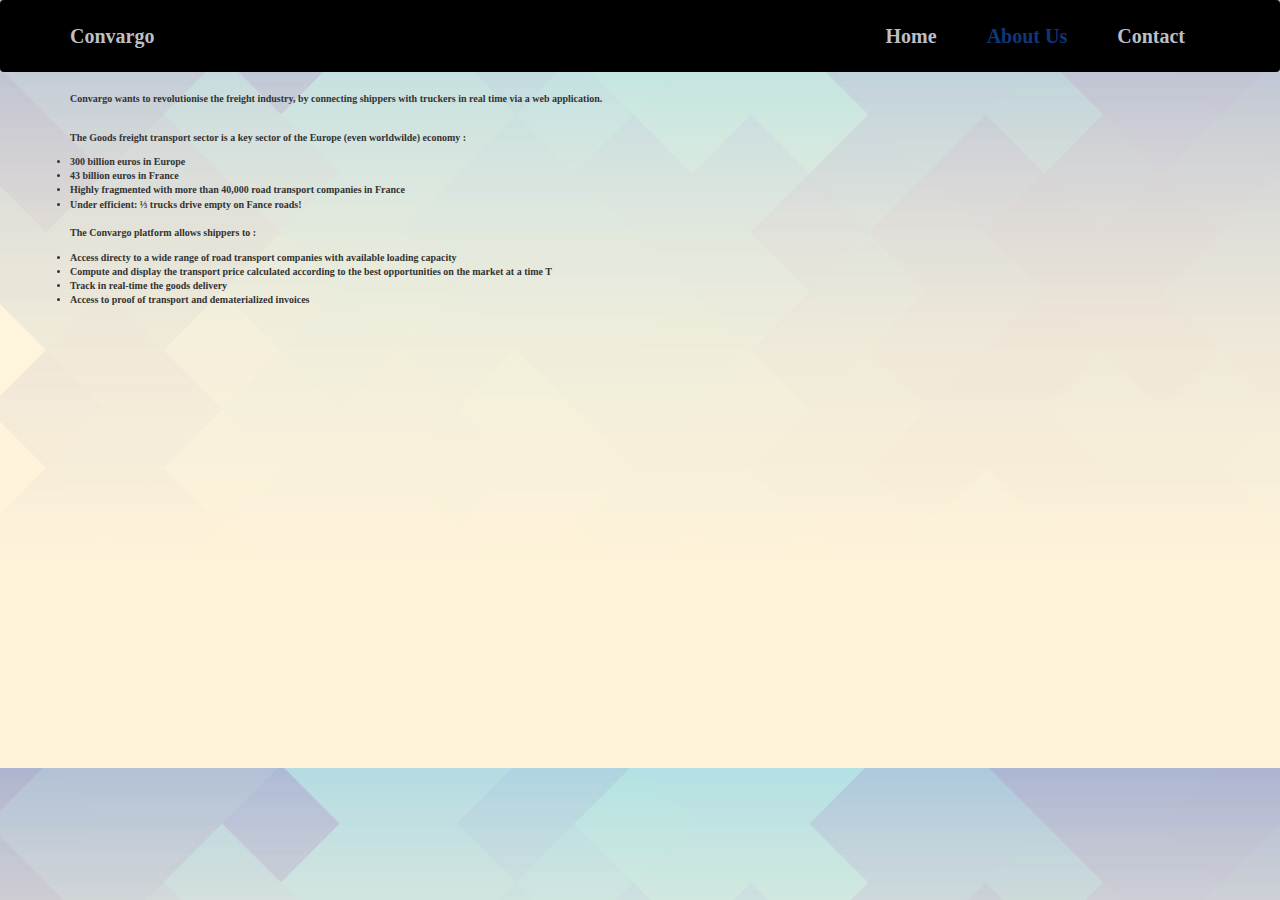
==== public/about.html @ 03313760 "feat(AboutUs) : Adding a html page About Us that contains information about Convardo" ====
<!DOCTYPE html>
<html>

<head>
  <title>Convargo</title>
  <!-- Latest compiled and minified CSS -->
  <link rel="stylesheet" href="https://maxcdn.bootstrapcdn.com/bootstrap/3.3.7/css/bootstrap.min.css">

  <!-- jQuery library -->
  <script src="https://ajax.googleapis.com/ajax/libs/jquery/3.2.1/jquery.min.js"></script>

  <!-- Latest compiled JavaScript -->
  <script src="https://maxcdn.bootstrapcdn.com/bootstrap/3.3.7/js/bootstrap.min.js"></script>

  <link rel="stylesheet" href="css/style.css">
</head>

<body id="about-page">
  <nav class="navbar navbar-expand-sm">
    <div class="container">
      <div class="navbar-header">
        <a class="navbar-brand" href="#">Convargo</a>
      </div>
      <ul class="nav navbar-nav">
        <li ><a href="index.html">Home</a></li>
        <li class="active"><a href="#">About Us</a></li>
        <li><a href="#">Contact</a></li>
      </ul>
    </div>
  </nav>

  <div class="about container">
    <p>Convargo wants to revolutionise the freight industry, by connecting shippers with truckers in real time via a web application.</p>
    <br>
    <p>The Goods freight transport sector is a key sector of the Europe (even worldwilde) economy :</p>
    <li>300 billion euros in Europe</li>
    <li>43 billion euros in France</li>
    <li>Highly fragmented with more than 40,000 road transport companies in France</li>
    <li>Under efficient: ⅓ trucks drive empty on Fance roads!</li>
    <br>
    <p>The Convargo platform allows shippers to :</p>
    <li>Access directy to a wide range of road transport companies with available loading capacity</li>
    <li>Compute and display the transport price calculated according to the best opportunities on the market at a time T</li>
    <li>Track in real-time the goods delivery</li>
    <li>Access to proof of transport and dematerialized invoices</li>


  </div>



</body>


</html>
---- public/css/style.css ----
.navbar{
  background-color: black;
}


.navbar a{
    color: #bcbfc4 !important;
    font-size: 20px;
    font-family: verdana;
    font-weight: bold;
    margin: 10px;
}
.navbar-nav{
  float:right;
}
.active a{
  color:#0f377a !important;
  background: none;
}

#about-page{
  background : url("../img/about_us_background.jpg");
}

.about{
  font-weight: bold;
  font-size: 10px;
  font-family: verdana;
  
}
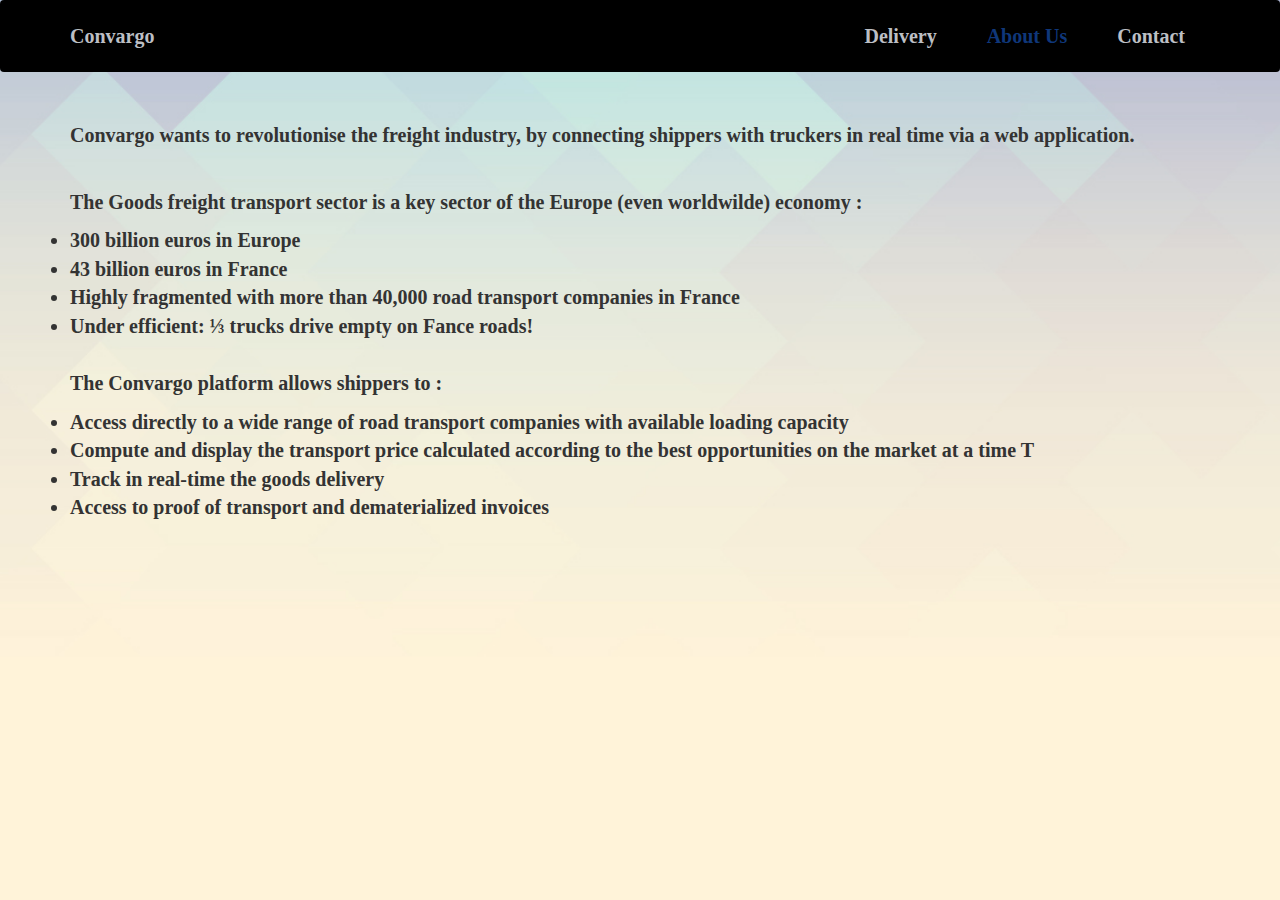
==== commit 790f918d: "feat(Home) : Adding a Home Page" ====
--- a/public/about.html
+++ b/public/about.html
@@ -19,17 +19,18 @@
   <nav class="navbar navbar-expand-sm">
     <div class="container">
       <div class="navbar-header">
-        <a class="navbar-brand" href="#">Convargo</a>
+        <a class="navbar-brand" href="home.html">Convargo</a>
       </div>
       <ul class="nav navbar-nav">
-        <li ><a href="index.html">Home</a></li>
-        <li class="active"><a href="#">About Us</a></li>
+        <li ><a href="index.html">Delivery</a></li>
+        <li class="active"><a href="about.html">About Us</a></li>
         <li><a href="#">Contact</a></li>
       </ul>
     </div>
   </nav>
 
   <div class="about container">
+    <br>
     <p>Convargo wants to revolutionise the freight industry, by connecting shippers with truckers in real time via a web application.</p>
     <br>
     <p>The Goods freight transport sector is a key sector of the Europe (even worldwilde) economy :</p>
@@ -39,7 +40,7 @@
     <li>Under efficient: ⅓ trucks drive empty on Fance roads!</li>
     <br>
     <p>The Convargo platform allows shippers to :</p>
-    <li>Access directy to a wide range of road transport companies with available loading capacity</li>
+    <li>Access directly to a wide range of road transport companies with available loading capacity</li>
     <li>Compute and display the transport price calculated according to the best opportunities on the market at a time T</li>
     <li>Track in real-time the goods delivery</li>
     <li>Access to proof of transport and dematerialized invoices</li>
--- a/public/css/style.css
+++ b/public/css/style.css
@@ -20,11 +20,50 @@
 
 #about-page{
   background : url("../img/about_us_background.jpg");
+  background-position: center bottom;
+  background-repeat: no-repeat;
+  background-attachment: fixed;
+  background-size: cover;
+}
+
+#home{
+  background:url("../img/home.jpg");
+  background-position: center bottom;
+  background-repeat: no-repeat;
+  background-attachment: fixed;
+  background-size: cover;
+}
+
+h2{
+  font-family: verdana;
+  font-weight: bold;
+  font-size: 20px;
+}
+
+span{
+  color:#5F021F;
+}
+
+.home_page{
+  text-align: center;
 }
 
 .about{
   font-weight: bold;
-  font-size: 10px;
+  font-size: 20px;
   font-family: verdana;
-  
+
 }
+
+.button_delivery{
+  background-color: #883e52;
+  border:none;
+  color:white;
+  padding:30px;
+  text-align: center;
+  text-decoration: none;
+  display: inline-block;
+  font-size: 16px;
+  margin:4px 2px;
+  border-radius: 8px;
+}
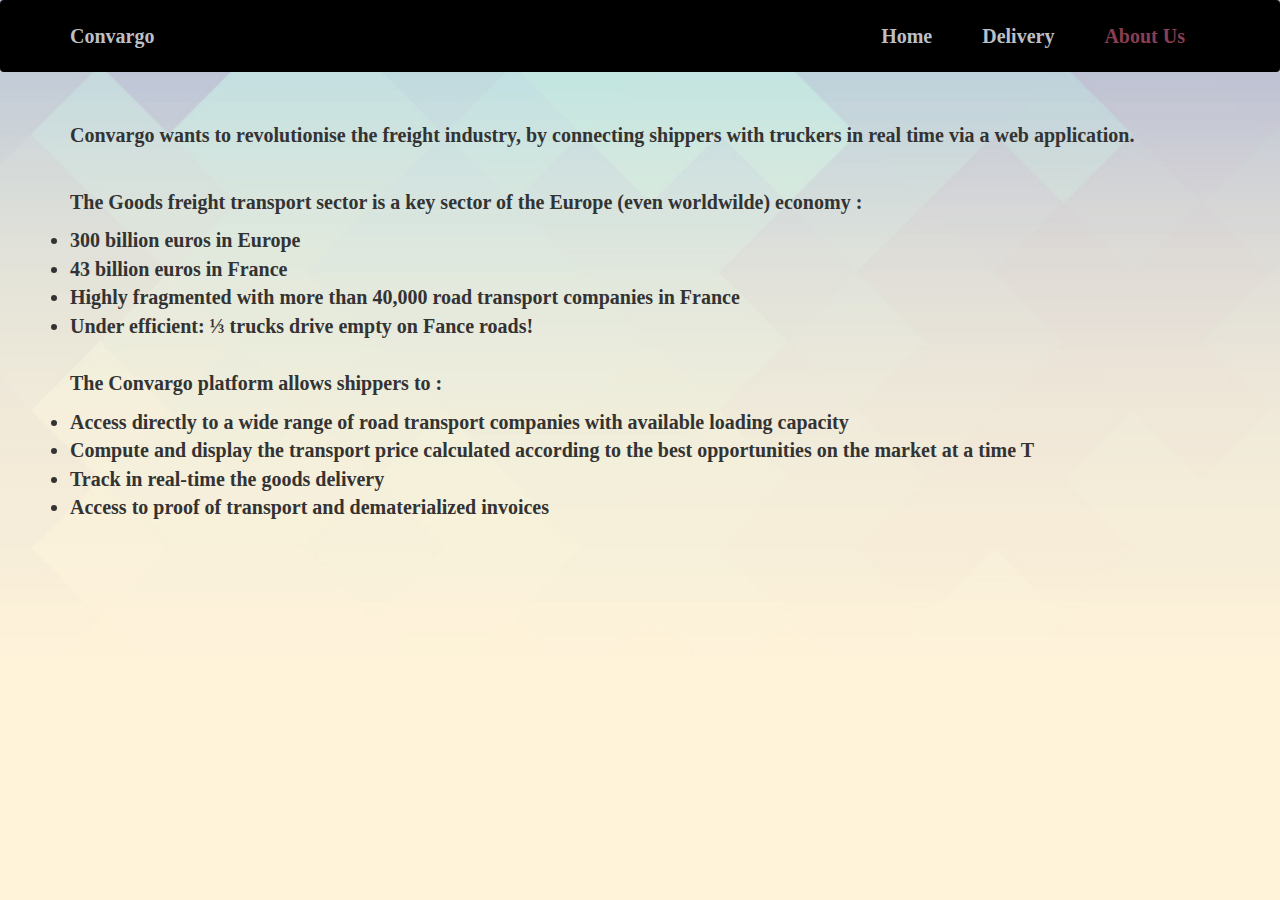
==== commit 5446ec1a: "update(Delivery) : Editing the page to estimate the shipping cost" ====
--- a/public/about.html
+++ b/public/about.html
@@ -22,9 +22,9 @@
         <a class="navbar-brand" href="home.html">Convargo</a>
       </div>
       <ul class="nav navbar-nav">
+        <li><a href=home.html>Home</a>
         <li ><a href="index.html">Delivery</a></li>
         <li class="active"><a href="about.html">About Us</a></li>
-        <li><a href="#">Contact</a></li>
       </ul>
     </div>
   </nav>
--- a/public/css/style.css
+++ b/public/css/style.css
@@ -14,7 +14,7 @@
   float:right;
 }
 .active a{
-  color:#0f377a !important;
+  color:#883e52 !important;
   background: none;
 }
 
@@ -34,15 +34,28 @@
   background-size: cover;
 }
 
+#delivery_page{
+  background: url("../img/delivery.png");
+  background-position: center bottom;
+  background-repeat: no-repeat;
+  background-attachment: fixed;
+  background-size: cover;
+}
+
+h3{
+  font-family: verdana;
+  font-weight: bold;
+  font-size: 20px;
+
+}
+
 h2{
   font-family: verdana;
   font-weight: bold;
   font-size: 20px;
 }
 
-span{
-  color:#5F021F;
-}
+
 
 .home_page{
   text-align: center;
@@ -67,3 +80,24 @@
   margin:4px 2px;
   border-radius: 8px;
 }
+
+#compute{
+  background-color: #883e52;
+  border:none;
+  color:white;
+  padding:30px;
+  text-align: center;
+  text-decoration: none;
+  display: inline-block;
+  font-size: 16px;
+  margin:4px 2px;
+  border-radius: 8px;
+}
+
+.home_page span{
+  color:#5F021F;
+}
+
+span{
+  color:#404856;
+}
